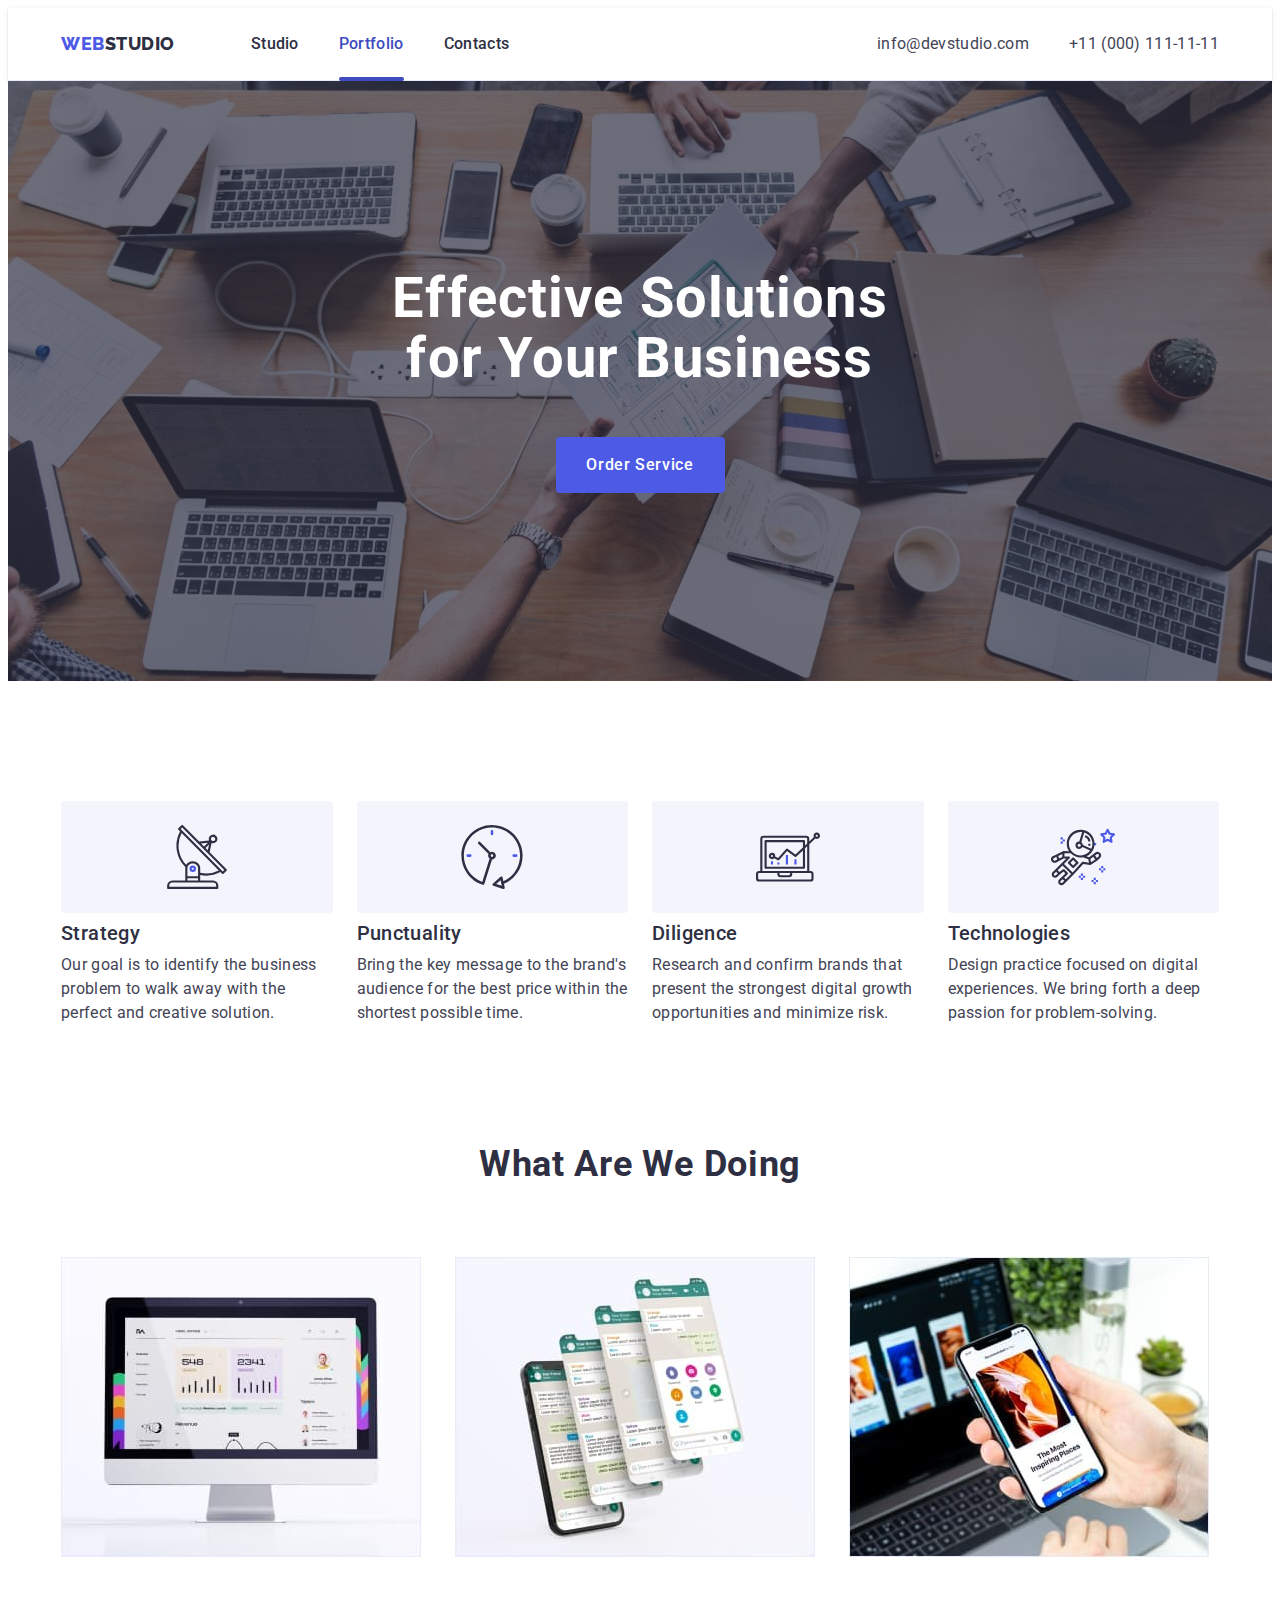
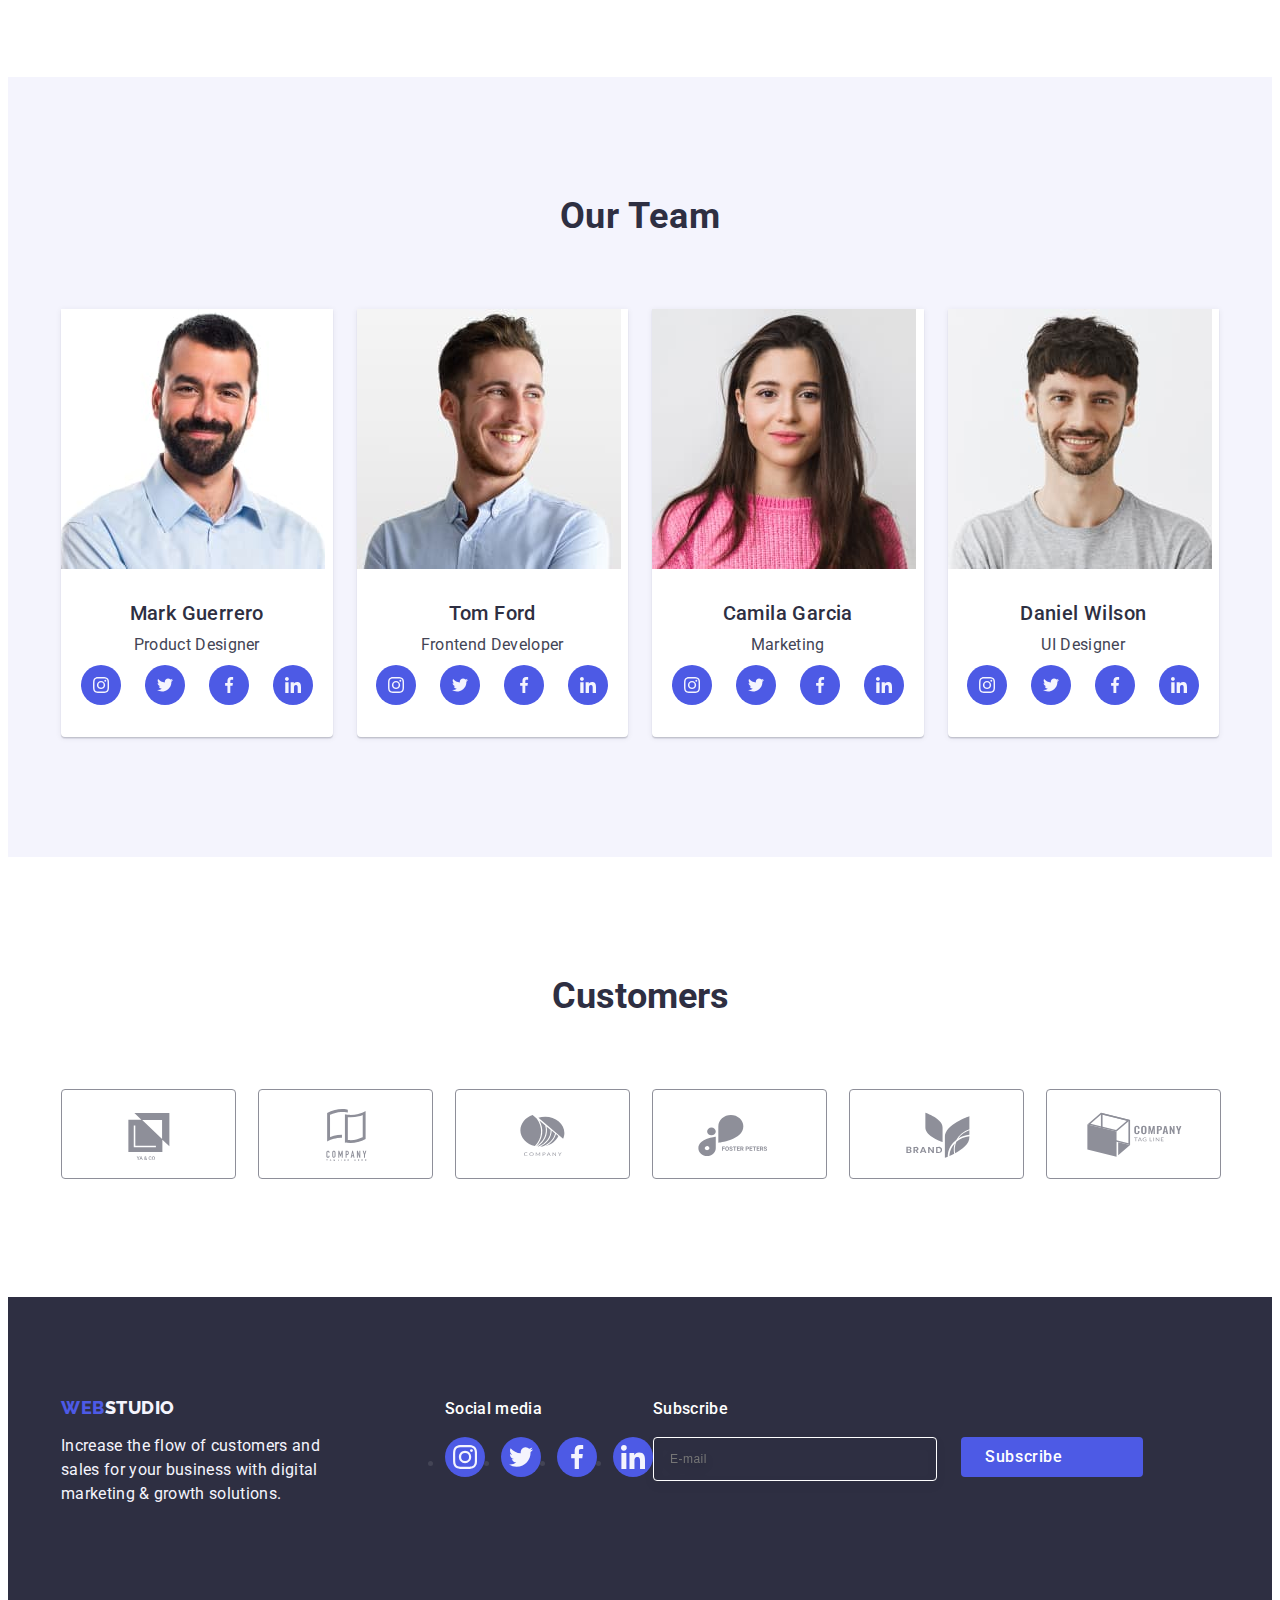
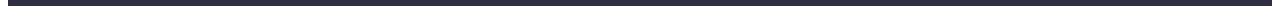
==== index.html @ 9bd01bd7 "add form" ====
<!DOCTYPE html>
<html lang="en">
  <head>
    <meta charset="UTF-8" />
    <meta name="viewport" content="width=device-width, initial-scale=1.0" /> 
    <link rel="stylesheet" href="https://cdnjs.cloudflare.com/ajax/libs/modern-normalize/2.0.0/modern-normalize.min.css" integrity="sha512-4xo8blKMVCiXpTaLzQSLSw3KFOVPWhm/TRtuPVc4WG6kUgjH6J03IBuG7JZPkcWMxJ5huwaBpOpnwYElP/m6wg==" crossorigin="anonymous" referrerpolicy="no-referrer" />
    <link rel="stylesheet" href="./css/styles.css">
    <link rel="preconnect" href="https://fonts.googleapis.com">
   <link rel="preconnect" href="https://fonts.gstatic.com" crossorigin>
   <link href="https://fonts.googleapis.com/css2?family=Raleway:wght@800&family=Roboto:wght@400;500;700;900&display=swap" rel="stylesheet">
   
    <title>Studio</title>
   

  </head>
  <body>
    <header class="header">
      <div class="header-html container">

 <nav class="header-navigation">
        <a href="./index.html" class="header-logo link">Web<span class="header-logo-studio">Studio</span></a>
        <ul class="header-menu-list list">
          <li class="header-menu-item"><a href="./index.html" class="header-menu-link link">Studio</a></li>
          <li class="header-menu-item"><a  href="./portfolio.html" class="header-menu-link current  link">Portfolio</a></li>
          <li class="header-menu-item"><a  href="" class="header-menu-link link">Contacts</a></li>
        </ul>
      </nav>       
      <address class="header-address">
        <ul class="header-address-list list">
          <li class="header-address-item">
            <a href="mailto:info@devstudio.com" class="header-address-link link">info@devstudio.com</a>
          </li >
          <li class="header-address-item">
            <a href="tel:+110001111111" class="header-address-link link"> +11 (000) 111-11-11</a></li>
        </ul>
      </address> 
      </div>   
    </header>
    <main class="main-one">
      <!-- Section 1 -->
      
      <section class="section-one">
        <div class="container">
        <h1 class="main-one-title">Effective Solutions for Your Business</h1>
        <button class="section-one-button" type="button" data-modal-open >Order Service</button>
        </div>
      </section>

      <!-- Section 2 -->
      <section class="advantages">
        <div class="container">
        <h2 class="visually-hidden">advantages</h2>
        <ul class="advantages-list list">
        
          <li class="advantages-item">
            <div class="advantages-icon">
              <svg class="icon-antenna" width="64" height="64">
                <use href="./images/icons.svg#icon-antenna-1">
                </use>
              </svg>
            </div>
            <h3 class="advantages-subtitle">Strategy</h3>
            <p class="advantages-text">
              Our goal is to identify the business problem to walk away with the
              perfect and creative solution.
            </p>
          </li>

          <li class="advantages-item"> 
            <div class="advantages-icon">
              <svg class="icon-clock" width="64" height="64">
                <use href="./images/icons.svg#icon-clock-1">

                </use>
              </svg>
            </div>
            <h3 class="advantages-subtitle">Punctuality</h3>
            <p class="advantages-text">
              Bring the key message to the brand's audience for the best price
              within the shortest possible time.
            </p>
          </li>

          <li class="advantages-item">
            <div class="advantages-icon">
              <svg class="icon-diagram" width="64" height="64">
                <use href="./images/icons.svg#icon-diagram-1">

                </use>
              </svg>
            </div>
            <h3 class="advantages-subtitle">Diligence</h3>
            <p class="advantages-text">
              Research and confirm brands that present the strongest digital
              growth opportunities and minimize risk.
            </p>
          </li>
          <li class="advantages-item">
            <div class="advantages-icon">
              <svg class="icon-astronaut" width="64" height="64">
                <use href="./images/icons.svg#icon-astronaut">

                </use>
              </svg>
            </div>
            <h3 class="advantages-subtitle">Technologies</h3>
            <p class="advantages-text">
              Design practice focused on digital experiences. We bring forth a
              deep passion for problem-solving.
            </p>
          </li>
         
        </ul>
        </div>
      </section>

      <!-- Section 3 -->
      <section class="doing">
        <div class="container">
        <h2 class="doing-title">What are we doing</h2>
        <ul class="doing-list list">
          <li class="doing-item">
            <img
              src="./images/monitor.jpg"
              alt="monitor"
              width="360"
              height="300"
            />
          </li>
          <li class="doing-item">
            <img
              src="./images/smartphons.jpg"
              alt="smartphons"
              width="360"
              height="300"
            />
          </li>
          <li class="doing-item">
            <img
              src="./images/smartphon.jpg"
              alt="smartphon"
              width="360"
              height="300"
            />
          </li>
        </ul>
        </div>
      </section>
      <!-- Section 4 -->
      <section class="team">
        <div class="container">
        <h2 class="team-title">Our Team</h2>
        <ul class="team-list list">
          <li class="team-item">
            <img src="./images/mark.jpg" alt="Mark" width="264" height="260" />
             <div class="name">
              <h3 class="team-subtitle">Mark Guerrero</h3>
                <p class="team-text">Product Designer</p>
                  <ul class="team-social list">
                    <li class="team-item-social">
                      <a href="" class="icon-social">
                        <svg class="team-soc" width="16" height="16">
                          <use href="./images/icons.svg#icon-instagram-team">
                          </use>
                        </svg>
                     </a>
                   </li>
                   <li class="team-item-social">
                     <a href="" class="icon-social">
                       <svg class="team-soc" width="16" height="16">
                        <use href="./images/icons.svg#icon-twitter-team">
                        </use>
                       </svg>
                    </a>
                  </li>
                  <li class="team-item-social">
                   <a href="" class="icon-social">
                    <svg class="team-soc" width="16" height="16">
                     <use href="./images/icons.svg#icon-facebook-team">
                     </use>
                   </svg>
                  </a>
                </li>
                <li class="team-item-social">
                <a class="icon-social">
                  <svg class="team-soc" width="16" height="16">
                    <use href="./images/icons.svg#icon-linkedin-team">
                    </use>
                  </svg>
                </a>
              </li>
                 </ul>
             </div>
          </li>
          <li class="team-item">
            <img src="./images/tom.jpg" alt="Tom" width="264" height="260" />
            <div class="name">
            <h3 class="team-subtitle">Tom Ford</h3>
            <p class="team-text">Frontend Developer</p>
             <ul class="team-social list">
              <li class="team-item-social">
                <a href="" class="icon-social">
                  <svg class="team-soc" width="16" height="16">
                    <use href="./images/icons.svg#icon-instagram-team">

                    </use>
                  </svg>
                </a>
              </li>
              <li class="team-item-social">
                <a href="" class="icon-social">
                  <svg class="team-soc" width="16" height="16">
                    <use href="./images/icons.svg#icon-twitter-team">

                    </use>
                  </svg>
                </a>
              </li>
              <li class="team-item-social">
                <a href="" class="icon-social">
                  <svg class="team-soc" width="16" height="16">
                    <use href="./images/icons.svg#icon-facebook-team">

                    </use>
                  </svg>

                </a>
              </li>
              <li class="team-item-social">
                <a class="icon-social">
                  <svg class="team-soc" width="16" height="16">
                    <use href="./images/icons.svg#icon-linkedin-team">

                    </use>

                  </svg>
                </a>
              </li>
            </ul>
            </div>
          </li>
          <li class="team-item">
            <img
              src="./images/camila.jpg"
              alt="Camila"
              width="264"
              height="260"
            />
            <div class="name">
            <h3 class="team-subtitle">Camila Garcia</h3>
            <p class="team-text">Marketing</p>
             <ul class="team-social list">
              <li class="team-item-social">
                <a href="" class="icon-social">
                  <svg class="team-soc" width="16" height="16">
                    <use href="./images/icons.svg#icon-instagram-team">

                    </use>
                  </svg>
                </a>
              </li>
              <li class="team-item-social">
                <a href="" class="icon-social">
                  <svg class="team-soc" width="16" height="16">
                    <use href="./images/icons.svg#icon-twitter-team">

                    </use>
                  </svg>
                </a>
              </li>
              <li class="team-item-social">
                <a href="" class="icon-social">
                  <svg class="team-soc" width="16" height="16">
                    <use href="./images/icons.svg#icon-facebook-team">

                    </use>
                  </svg>

                </a>
              </li>
              <li class="team-item-social">
                <a class="icon-social">
                  <svg class="team-soc" width="16" height="16">
                    <use href="./images/icons.svg#icon-linkedin-team">

                    </use>

                  </svg>
                </a>
              </li>
            </ul>
            </div>
          </li>
          <li class="team-item">
            <img
              src="./images/daniel.jpg"
              alt="Daniel"
              width="264"
              height="260"
            />
            <div class="name">
            <h3 class="team-subtitle">Daniel Wilson</h3>
            <p class="team-text">UI Designer</p>
             <ul class="team-social list">
              <li class="team-item-social">
                <a href="" class="icon-social">
                  <svg class="team-soc" width="16" height="16">
                    <use href="./images/icons.svg#icon-instagram-team">

                    </use>
                  </svg>
                </a>
              </li>
              <li class="team-item-social">
                <a href="" class="icon-social">
                  <svg class="team-soc" width="16" height="16">
                    <use href="./images/icons.svg#icon-twitter-team">

                    </use>
                  </svg>
                </a>
              </li>
              <li class="team-item-social">
                <a href="" class="icon-social">
                  <svg class="team-soc" width="16" height="16">
                    <use href="./images/icons.svg#icon-facebook-team">

                    </use>
                  </svg>

                </a>
              </li>
              <li class="team-item-social">
                <a href= "" class="icon-social">
                  <svg class="team-soc" width="16" height="16">
                    <use href="./images/icons.svg#icon-linkedin-team">

                    </use>

                  </svg>
                </a>
              </li>
            </ul>
            </div>
          </li>
        </ul>
        </div>
      </section>
      <section class="customers">
        <div class="container">
          <h2 class="customers-title">Customers</h2>
          <ul class="customers-list list">
            <li class="customers-item">
              <a href="" class="customers-icon">
                <svg class="icon-one" width="104" height="56">
                  <use href="./images/icons.svg#icon-Logo-1">

                  </use>
                </svg>

              </a>
            </li>
            <li class="customers-item">
               <a href="" class="customers-icon">
                <svg class="icon-one" width="104" height="56">
                  <use href="./images/icons.svg#icon-Logo-2-1">

                  </use>
                </svg>

              </a>
            </li>
           <li class="customers-item">
             <a href="" class="customers-icon">
                <svg class="icon-one" width="104" height="56">
                  <use href="./images/icons.svg#icon-Logo-3-1">

                  </use>
                </svg>

              </a>
           </li>
           <li class="customers-item">
             <a href="" class="customers-icon">
                <svg class="icon-one" width="104" height="56">
                  <use href="./images/icons.svg#icon-Logo-4-1">

                  </use>
                </svg>

              </a>
           </li>
           <li class="customers-item">
             <a href="" class="customers-icon">
                <svg class="icon-one" width="104" height="56">
                  <use href="./images/icons.svg#icon-Logo-5-1">

                  </use>
                </svg>

              </a>
           </li>
           <li class="customers-item">
             <a href="" class="customers-icon">
                <svg class="icon-one" width="104" height="56">
                  <use href="./images/icons.svg#icon-Logo-6-1">

                  </use>
                </svg>

              </a>
           </li>



          </ul>
        </div>
      </section>
    </main>

   <footer class="footer">
    <div class="container footer-container">
      <div class="footer-container-webstudio">
      <a class="footer-link link" href="./index.html">Web<span class="footer-link-studio">Studio</span></a>
      <p class="footer-text">
        Increase the flow of customers and sales for your business with digital
        marketing & growth solutions.
      </p>
      </div>
      <div class="footer-social">
        <p class="footer-social-text">Social media</p>
        <ul class="footer-social-list">
          <li class="footer-social-item">
            <a href="" class="footer-icons">
              <svg class="footer-social-icons" width="24" height="24">
                <use href="./images/icons.svg#icon-instagram-2">
                </use>
              </svg>
            </a>
          </li>
          <li class="footer-social-item">
            <a  href="" class="footer-icons">
              <svg class="footer-social-icons" width="24" height="24">
                <use href="./images/icons.svg#icon-twitter-1">
                </use>
              </svg>
            </a>
          </li>
          <li class="footer-social-item">
            <a href="" class="footer-icons">
              <svg class="footer-social-icons" width="24" height="24">
                <use href="./images/icons.svg#icon-facebook-1">
                </use>
              </svg>
            </a>
          </li>
          <li class="footer-social-item">
         <a href="" class="footer-icons">
              <svg class="footer-social-icons" width="24" height="24">
                <use href="./images/icons.svg#icon-linkedin-1">
                </use>
              </svg>
            </a>    
          </li>
        </ul>
      </div>
      <div class="subscribe">
        <p class="subscribe-text">Subscribe</p>
        <form class="subscribe-form">
          <label class="subscribe-label">
            <input  class="subscribe-input" name="emailaddress" type="email" placeholder="E-mail" /></label>
            <button class="subscribe-button" type="submit">Subscribe
<svg class="subscribe-svg" width="24" height="24">
  <use href="./images/icons.svg#icon-Frame">

  </use>

</svg>
            </button>
        </form>

      </div>
    
      </div>
    </footer>
    <div class="backdrop is-hidden" data-modal>
<div class="modal-window">
  <button class="modal-close-btn" type="button" data-modal-close>

  <svg class="modal-svg" width="8" height="8">
    <use href="./images/icons.svg#icon-modal">

    </use>

  </svg>

  </button>
  <p class="modal-text">

  </p>

  <form>
    <div class="modal-form">
<label class="form-label" for="user-name">Name</label>
<div>
  <input class="form-input" id="user-name" name="user-name" type="text">
  <svg class="form-svg" width="18" height="24">
    <use href="/images/icons.svg#icon-person-black">

    </use>
  </svg>
</div>
    </div>
    <div>
      <label class="form-label" for="user-phone">Phone</label>
      <input class="form-input" id="user-phone" type="text">
      <svg class="">

      </svg>
    </div>
  </form>

</div>
    </div>
    <script src="./js/modal.js"></script> 

      
  </body>
</html>
---- css/styles.css ----
:root{--primary-font: 'Roboto', sans-serif; --logo-font: 'Raleway', sans-serif;

    --color-slate: #434455;
    --color-navyblue:#2E2F42;
    --color-white: #FFFFFF;
    --color-iris: #4D5AE5;
    --color-cloud: #F4F4FD;
    --color-ocean: #404BBF;
    --color-green:#31d0aa;
    --color-ligth-slate:#8e8f99;
    --color-cornflower:#e7e9fc;
    --color-navy-blue-modal:#2e2f42;
    --color-grey:#2e2f42;
    --color-dairy:#fcfcfc;

}

.container { 
width: 1158px;
margin:0 auto;
padding-left:15px; 
padding-right:15px; 
  
}
 


.visually-hidden {
position: absolute;
width: 1px;
height: 1px;
margin: -1px;
border: 0;
padding: 0;
white-space: nowrap;
clip-path: inset(100%);
clip: rect(0 0 0 0);
overflow: hidden;
}



body {
    font-family:
        'Roboto', sans-serif;
    color:var(--color-slate);
    background-color: var(--color-white);
}

img {display:block;}

.list {
list-style: none;
}
.link {
 text-decoration: none;}
 p,
 h1,
 h2,
 h3,
 h4,
 h5,
 h6 {
    margin-top: 0;
    margin-bottom: 0;
 }

 ul, li {margin-top: 0;
    margin-bottom: 0;
    padding-left: 0;
}
/* ----------------HEADER-------------------------- */

.header{border-bottom: 1px solid var(--color-cornflower);
 box-shadow: 0px 2px 1px rgba(46, 47, 66, 0.08), 0px 1px 1px rgba(46, 47, 66, 0.16), 0px 1px 6px rgba(46, 47, 66, 0.08); }

.header-logo{color:var(--color-iris);
    font-family: "Raleway", sans-serif;
    font-size: 18px;
    font-weight: 800;
    line-height: 1.17;
    letter-spacing: 0.03em;
    text-transform: uppercase;
    margin-right:76px;
    }

.header-logo-studio{color:var(--color-grey);
}
.header-menu-link {color:var(--color-grey);
    font-size: 16px;
    font-weight: 500;
    line-height: 1.5;
    letter-spacing: 0.02em;
    padding: 24px 0;
    display:block;
     position: relative;
    color: var(--color-navyblue);
    transition: color 250ms cubic-bezier(0.4, 0, 0.2, 1);}
.current{
    color:#404BBF;
}

.current::after{
    content: "";
    position: absolute; 
    left: 0;
     bottom: -1px; 
      height: 4px; 
      background-color: var(--color-ocean); 
      border-radius: 2px; 
      width: 100%;
}

    address{
        margin-left: auto;
        font-style:normal;}

.header-menu-link:hover{color: var(--color-ocean);}
.header-menu-link:focus{color: var(--color-ocean);}


.header-address-link:hover{color: var(--color-ocean);}
.header-address-link:focus{color:var(--color-ocean);} 

.header-navigation
{display:flex;
align-items:center; 
}
.header-menu-list .list{

}

.header-menu-item
{
}

.header-address-list
{display:flex;
gap: 40px;}

.header-html {
display:flex;
align-items: center;
}
   
    
.header-menu-list{
    display:flex;
    gap: 40px;
}

.header-address-link{
    transition: color 250ms cubic-bezier(0.4, 0, 0.2, 1); }

    /* --------------hero-BUTTONS------------------------ */



.section-one {
    background-color:var(--color-navy-blue-modal);
    padding: 188px 0;
    background-image: linear-gradient(rgba(46, 47, 66, 0.7), 
rgba(46, 47, 66, 0.7)), url(../images/peopleoffice.jpg);
    max-width: 1440px;
    background-repeat: no-repeat;
    background-position: center;
    background-size: cover; 
    margin: 0 auto;

}




    .main-one-title{color:var(--color-white);
        text-align: center;
        font-size: 56px;
        line-height: 1.07;
        letter-spacing: 0.02em;
        max-width: 496px;
        margin-bottom: 48px;
        margin-left: auto;
        margin-right: auto;}





   
        .section-one-button{color:var(--color-white);
            font-size: 16px;
            font-family:inherit;
            font-weight: 500;
            line-height: 1.5;
            letter-spacing: 0.04em;
        background-color: var(--color-iris);
        cursor: pointer;
        min-width: 169px;
        height: 56px;
        border:none;
        border-radius: 4px;
        display: block;
        margin-left: auto;
        margin-right: auto;
         transition: background-color 250ms cubic-bezier(0.4, 0, 0.2, 1);
     }

        .section-one-button:hover{background-color: var(--color-ocean);}
        .section-one-button:focus{background-color: var(--color-ocean);}

                

        /*------------------ SECTION-TWO----------------- */

        .advantages{
            padding: 120px 0;
        }

.advantages-subtitle{color:var(--color-grey);
    font-size: 20px;
    font-weight: 500;
    line-height: 1.2;
    letter-spacing: 0.02em;
    margin-bottom:8px;}


.advantages-text{

    font-size: 16px;
    line-height: 1.5;
    letter-spacing: 0.02em;}

    .advantages-list{
        display:flex;
        gap: 24px;  
    }
    .advantages-item
    {width: calc((100% - 72px) / 4);
    }

    .advantages-icon{
       display: flex; 
       align-items: center;
         justify-content: center; 
          height: 112px;
         background-color: var(--color-cloud);
        border-radius: 4px;
          margin-bottom: 8px;  
    }

    /* SECTION------THREE----DOING----- */
    .doing{padding-bottom: 120px;}

    .doing-title{color:var(--color-navy-blue-modal);
        text-align: center;
    
        font-size: 36px;
        line-height: 1.11;
        letter-spacing: 0.02em;
        text-transform: capitalize;
        margin-bottom: 72px;}

    .doing-list {display: flex;
    gap: 24px;}

    .doing-item
    {width: calc((100% - 48px) / 3);
        
    }

        /* SECTION ----FOUR--- OUR--TEAM---- */

    .team{background-color:var(--color-cloud);
    padding:120px 0;}

 .team-title{color:var(--color-navy-blue-modal);
    text-align: center;
    font-size: 36px;
    line-height: 1.11;
    letter-spacing: 0.02em;
    text-transform: capitalize;
    margin-bottom: 72px;
}

    .team-item{background-color:var(--color-white);
    border-radius: 0px 0px 4px 4px;
    width: calc((100% - 72px) / 4);
    box-shadow: 0px 1px 6px rgba(46, 47, 66, 0.08), 0px 1px 1px rgba(46, 47, 66, 0.16), 0px 2px 1px rgba(46, 47, 66, 0.08);
}

    .team-subtitle{
        color: var(--color-grey);
        text-align: center;
        font-size: 20px;
        font-weight: 500;
        line-height: 1.2;
        letter-spacing: 0.02em;
        margin-bottom: 8px;}

      .team-text{line-height: 1.5;
        letter-spacing: 0.02em;
        text-align:center;
        margin-bottom: 8px;}

        .team-list {
            display:flex;
            gap:24px;
        }
        .name{
            padding: 32px 0;
        }
        .team-social{
           display: flex;
            justify-content: center; 
           gap: 24px; 

        }

        .team-item-social{
         width: 40px;
         height: 40px;
        }


    .icon-social{
        width: 100%;
        height: 100%;
        background-color: var(--color-iris);
        border-radius: 50%;
        display: flex; 
        align-items: center;
        justify-content: center; 
         transition: background-color 250ms cubic-bezier(0.4, 0, 0.2, 1); 
    }
    .icon-social:hover, .icon-social:focus {background-color: #404bbf;}
    


    .team-soc{
     fill: var(--color-cloud);
    }
     
    


        /* SECTION----CUSTOMERS------ */
        .customers{
        padding-top: 120px;
         padding-bottom: 120px; }

         .customers-title{
            font-size: 36px;
            line-height: 1.11;
            color: var(--color-grey);
            margin-bottom: 72px;
            text-align: center;
         }
         .customers-list{
            display: flex;
            gap: 24px;
         }

.customers-item{
width: calc((100% - 120px) / 6);
height: 88px;
}
.customers-icon{
   width: 100%;
   height: 100%;
   border: 1px solid  var(--color-ligth-slate);
   border-radius: 4px;
   display: flex;
   align-items: center; 
    justify-content: center; 
    color: var(--color-ligth-slate);
    transition: border-color 250ms cubic-bezier(0.4, 0, 0.2, 1), color 250ms cubic-bezier(0.4, 0, 0.2, 1); 
}

.customers-icon:hover{color: #404bbf;  border-color: #404bbf;}
.customers-icon:focus{color: #404bbf;  border-color: #404bbf;}

    


.icon-one{
    fill: currentColor;
}



/* ----------FOOTER--------------- */


.footer{
    background: var(--color-navy-blue-modal);
    padding: 100px 0;}

.footer-container{
    display: flex;
    align-items: baseline;

}
.footer-container-webstudio{
 margin-right: 120px;
}

.footer-social{



}

.footer-social-text{
    font-weight: 500;
    font-size: 16px;
    line-height: 1.5;
    letter-spacing: 0.02em;
    color:var(--color-white);
    margin-bottom: 16px; 
}
.footer-social-list{
    display: flex; 
     gap: 16px; 
}

.footer-social-item{
    width: 40px;
    height: 40px;
}

.footer-link {
    color:var(--color-iris);
    font-family: "Raleway", sans-serif;
    font-size: 18px;
    font-weight: 800;
    line-height: 1.17;
    letter-spacing: 0.03em;
    text-transform: uppercase;
    display: inline-block;
    margin-bottom: 16px;

}

.footer-link-studio{
    color: var(--color-cloud);
}
.footer-text{color:var(--color-cloud);
    font-size: 16px;
    line-height: 1.5;
    letter-spacing: 0.02em;
    max-width: 264px;}


.footer-icons{
   width: 100%;
   height: 100%;
   background-color: var(--color-iris);
   border-radius: 50%;
   display: flex;
   align-items: center; 
   justify-content: center;
   transition: background-color 250ms cubic-bezier(0.4, 0, 0.2, 1); 
}

.footer-icons:hover{background-color: #31d0aa;}
.footer-icons:focus{background-color: #31d0aa;}

.footer-social-icons{
    fill: var(--color-cloud);
}

.subscribe-text {
    margin-bottom: 16px;
    font-weight: 500; 
    font-size: 16px;
    line-height: 1.5;
    letter-spacing: 0.02em;
    color: var(--color-white)
}

.subscribe-form{
    display: flex;
    gap: 24px;

}

.subscribe-input 
{
    width: 264px;
    height: 40px;
    border: 1px solid #ffffff;
    background-color: transparent;
    font-size: 12px;
    line-height: 1.5;
    letter-spacing: 0.04em;
    padding-left: 16px;
    filter: drop-shadow(0px 4px 4px rgba(0, 0, 0, 0.15));
    border-radius: 4px;
    color: #ffffff;

}

input::placeholder
{
    color #ffffff;
}
.subscribe-button{
    color: var(--white, #FFF);
        text-align: center;
        font-size: 16px;
        font-weight: 500;
        line-height: 1.5;
        letter-spacing: 0.04em;
        font-family: "Roboto", sans-serif;
        display: inline-flex;
            padding: 8px 24px;
            justify-content: center;
            align-items: center;
            gap: 16px;
            border-radius: 4px;
            background: var(--color-iris);
            cursor: pointer;
            border: none;
            min-width: 165px;
            height: 40px;
            display: flex;
    
}

.subscribe-svg{
    margin-left: 16px;
}


/*-----------------PORTFOLIO---------------------------- */

/* ----------------HEADER------------------------------- */

.header-address-link {color:var(--color-slate);

    font-size: 16px;
    font-weight: 400;
    line-height: 1.5;
    letter-spacing: 0.02em;}


 .container-nav-portfolio{
    display:flex;
   align-items: center; 
 }

/* MAIN SECTION-----BUTTONS---------------------- */
.button-all {
    color: var(--color-iris);
    font-family:inherit;
    font-size: 16px;
    font-weight: 500;
    line-height: 1.5;
    letter-spacing: 0.04em;
    background-color: var(--color-cloud);
    cursor: pointer;
    padding: 12px 24px;
    border: 1px solid var(--color-cornflower);
    border-radius: 4px;
    text-align: center;
    transition: color 250ms cubic-bezier(0.4, 0, 0.2, 1), background-color 250ms cubic-bezier(0.4, 0, 0.2, 1), border-color 250ms cubic-bezier(0.4, 0, 0.2, 1), box-shadow 250ms cubic-bezier(0.4, 0, 0.2, 1);}



.button-all:hover {color: var(--color-white); background-color:var(--color-ocean); border: 1px solid transparent;  box-shadow: 0px 3px 1px rgba(0, 0, 0, 0.1), 0px 2px 1px rgba(0, 0, 0, 0.08), 0px 2px 2px rgba(0, 0, 0, 0.12);}
.button-all:focus {color: var(--color-white); background-color:var(--color-ocean); border: 1px solid transparent; box-shadow: 0px 3px 1px rgba(0, 0, 0, 0.1), 0px 2px 1px rgba(0, 0, 0, 0.08), 0px 2px 2px rgba(0, 0, 0, 0.12);}

 





/* ------------MAIN SECTION---------NINE----PICTURES---------- */

 .section-picture-title {
     color:var(--color-grey);
     font-size: 20px;
     font-weight: 500;
     line-height: 1.2;
     letter-spacing: 0.02em;
     margin-bottom: 8px;
 }

 .section-picture-text{color:var(--color-slate);

    font-size: 16px;
    line-height: 1.5;
    letter-spacing: 0.02em;}

    .hero{padding-top: 96px;
        padding-bottom: 120px;
    }

    .section-button-list{
        display: flex;
        justify-content: center;
        gap: 24px;
        margin-bottom: 72px;
    }
   
    
    .button-item-all:hover {border: 1px solid transparent;}
     
    .button-item-all:focus {border: 1px solid transparent;}

    .main-section-list {
        display: flex;
        flex-wrap: wrap;
        column-gap: 24px;
        row-gap: 48px;
    } 

    .main-section-item {width: calc ((100% - 48px) / 3);}


   .main-section-image{
    position: relative;
    overflow: hidden;

   }
.main-section-paragraf
{
    position: absolute; 
     top: 0; 
     font-size: 16px;
     line-height: 1.5; 
      letter-spacing: 0.02em; 
      color: var(--color-cloud);
      padding: 40px 32px;
      background-color: var(--color-iris);
       height: 100%; 
      width: 100%; 
        transform: translateY(100%);
         transition: transform 250ms cubic-bezier(0.4, 0, 0.2, 1);
}

    .container-hp{
        padding: 32px 16px;
        border: 1px solid var(--color-cornflower);
        border-top: none;

    }
    .section-picture-title{
        margin-bottom: 8px;
    }

.main-section-link{
    display: block;
     transition: box-shadow 250ms cubic-bezier(0.4, 0, 0.2, 1);
}

.main-section-link:hover{
     box-shadow: 0px 1px 6px rgba(46, 47, 66, 0.08), 0px 1px 1px rgba(46, 47, 66, 0.16), 0px 2px 1px rgba(46, 47, 66, 0.08);
}
.main-section-link:focus{
     box-shadow: 0px 1px 6px rgba(46, 47, 66, 0.08), 0px 1px 1px rgba(46, 47, 66, 0.16), 0px 2px 1px rgba(46, 47, 66, 0.08);
}
.main-section-link:hover .main-section-paragraf{
    transform: translateY(0%);
}

.main-section-link:focus .main-section-paragraf{
    transform: translateY(0%);
}

/* ----------------MODAL-----WINDOW-------------- */


.backdrop 
{position: fixed;
 top: 0; 
 left: 0; 
 width: 100%;
 height: 100%;
 background-color: rgba(46, 47, 66, 0.4);
  transition: opacity 250ms cubic-bezier(0.4, 0, 0.2, 1), visibility 250ms cubic-bezier(0.4, 0, 0.2, 1);

}
.is-hidden{
    opacity: 0;
    pointer-events: none;
    visibility: hidden;


}


.modal-window{
   position: absolute;
   top: 50%;
   left: 50%;
    transform: translate(-50%, -50%) scale(1);
   width: 408px; 
    min-height: 584px; 
    background: #fcfcfc;
     box-shadow: 0px 1px 1px rgba(0, 0, 0, 0.14), 0px 1px 3px rgba(0, 0, 0, 0.12), 0px 2px 1px rgba(0, 0, 0, 0.2);
     border-radius: 4px; 
    transition: transform 250ms cubic-bezier(0.4, 0, 0.2, 1); 
    padding: 72px 24px 24px 24px;

}

.modal-close-btn{
    position: absolute;
    top: 24px;
    right: 24px;
    width: 24px;
    height: 24px;
    border-radius: 50%;
    display: flex;
    align-items: center; 
     justify-content: center;
     background-color: #e7e9fc;
      border: 1px solid rgba(0, 0, 0, 0.1); 
    padding: 0; 
    cursor: pointer; 
    transition: background-color 250ms cubic-bezier(0.4, 0, 0.2, 1), border 250ms cubic-bezier(0.4, 0, 0.2, 1);   
}
.modal-close-btn:hover{
    background-color: #404bbf;  border: none; fill: #ffffff;
}
.modal-close-btn:focus{
    background-color: #404bbf;  border: none; fill: #ffffff;

}

.modal-text{
    font-weight: 500;
    font-size: 16px;
    line-height: 1.5;
    text-align: center;
    letter-spacing: 0.02em;
    color: var(--color-grey);
    margin-bottom: 16px;

}

.modal-svg{
    transition: fill 250ms cubic-bezier(0.4, 0, 0.2, 1); 

}

.modal-form{
    margin-bottom: 8px;
}
.form-label{
color: var(--color-ligth-slate);
font-family: Roboto;
font-size: 12px;
line-height: 1.17;
letter-spacing: 0.04em;
display: block;
margin-bottom: 4px;

}

.form-input{
    width: 100%;
    height: 40px;
   border: 1px solid rgba(46, 47, 66, 0.4); 
   border-radius: 4px;
    background-color: transparent; 
    padding-left: 38px; 
    outline: transparent;
    transition: border-color 250ms cubic-bezier(0.4, 0, 0.2, 1); 

}

.form-input:focus{
     border-color: #4D5AE5; 
}
.form-svg{
    position:absolute;
    left: 16px;
    top: 50%;
    transform: translateY(-50%);
    transition: fill 250ms cubic-bezier(0.4, 0, 0.2, 1); 
}
.form-input:focus+ .form-svg{
    fill: #4D5AE5; 
}
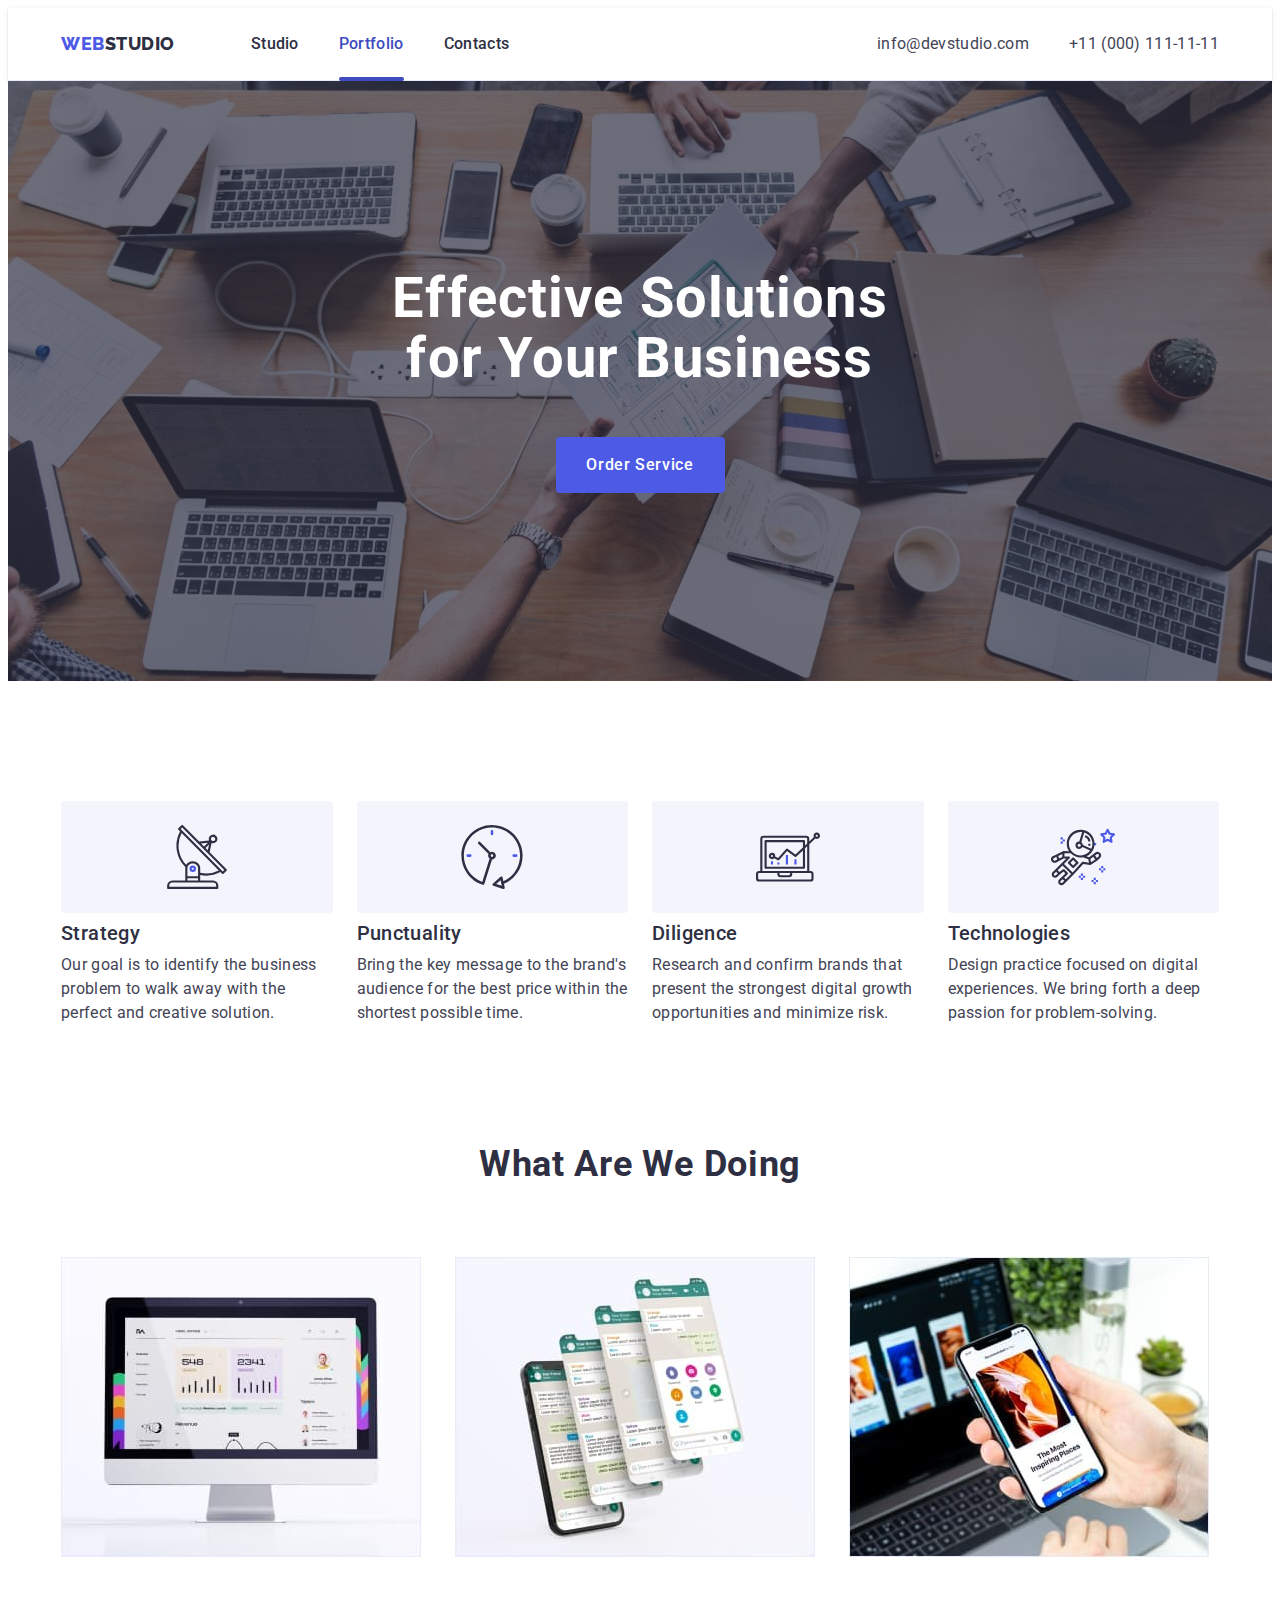
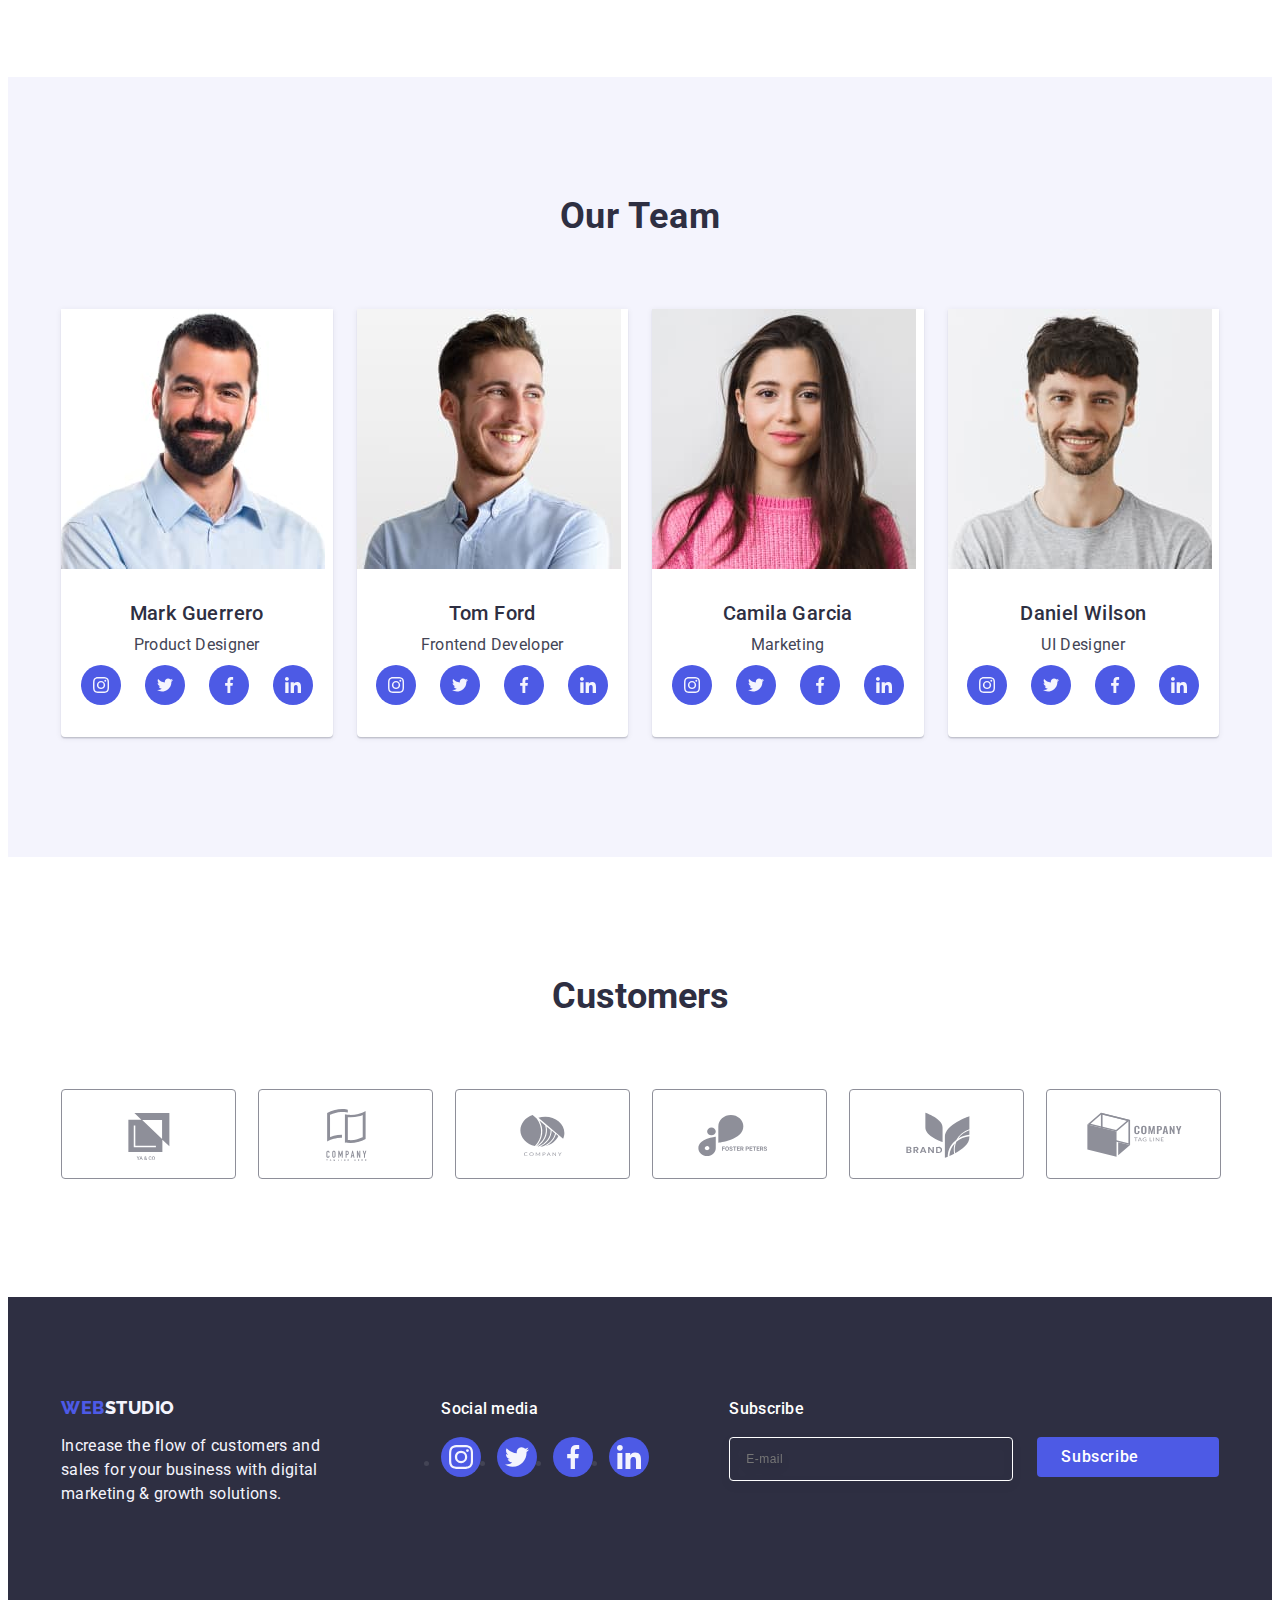
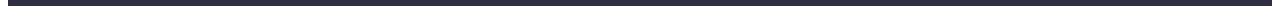
==== commit 8a6a2dd9: "add checkbox" ====
--- a/index.html
+++ b/index.html
@@ -495,29 +495,69 @@
   </svg>
 
   </button>
-  <p class="modal-text">
+  <p class="modal-text">Leave your contacts and we will call you back
+
 
   </p>
 
   <form>
-    <div class="modal-form">
-<label class="form-label" for="user-name">Name</label>
-<div>
-  <input class="form-input" id="user-name" name="user-name" type="text">
-  <svg class="form-svg" width="18" height="24">
-    <use href="/images/icons.svg#icon-person-black">
-
-    </use>
-  </svg>
-</div>
+    <div class="modal-input">
+     <label class="form-label" for="user-name">Name</label>
+      <div class="form-input-svg">
+      <input class="form-input" id="user-name" name="user-name" type="text" />
+       <svg class="form-svg" width="18" height="24">
+        <use href="./images/icons.svg#icon-person-black">
+        </use>
+       </svg>
+     </div>
     </div>
-    <div>
-      <label class="form-label" for="user-phone">Phone</label>
-      <input class="form-input" id="user-phone" type="text">
-      <svg class="">
-
-      </svg>
+
+
+ <div class="modal-input">
+     <label class="form-label" for="user-phone">Phone
+     </label>
+      <div class="form-input-svg">
+      <input class="form-input" id="user-phone" name="user-phone" type="text" />
+       <svg class="form-svg" width="18" height="24">
+        <use href="./images/icons.svg#icon-phone-black">
+        </use>
+       </svg>
+     </div>
     </div>
+
+    <div class="modal-input">
+     <label class="form-label" for="user-email">Email</label>
+      <div class="form-input-svg">
+      <input class="form-input" id="user-email" name="user-email" type="text" />
+       <svg class="form-svg" width="18" height="24">
+        <use href="./images/icons.svg#icon-email-black">
+        </use>
+       </svg>
+     </div>
+    </div>
+
+    <div class="modal-comments">
+      <label class="form-label" for="user-comment">Comment</label>
+<textarea  class="textarea" name="user-comment" id="user-comment" cols="30" rows="10" placeholder="Text input" ></textarea>
+
+    </div>
+
+    <div class="div-checkbox">
+      <input class="input-checkbox visually-hidden" name="user-privacy" id="user-privacy"  type="checkbox" value="true">
+      <label  class="label-checkbox" for="user-privacy">I accept the terms and conditions of the <span class="span-checkbox">
+        <svg width="10" height="8">
+          <use href="./images/icons.svg#icon-Property">
+
+          </use>
+        </svg>
+      </span>
+      <a  class="checkbox-link" href="">Privacy Policy</a>
+     </label>
+
+    </div>
+    <button class="form-btn">Send
+
+    </button>
   </form>
 
 </div>
--- a/css/styles.css
+++ b/css/styles.css
@@ -251,6 +251,7 @@
     }
 
     /* SECTION------THREE----DOING----- */
+
     .doing{padding-bottom: 120px;}
 
     .doing-title{color:var(--color-navy-blue-modal);
@@ -346,6 +347,7 @@
 
 
         /* SECTION----CUSTOMERS------ */
+
         .customers{
         padding-top: 120px;
          padding-bottom: 120px; }
@@ -483,6 +485,7 @@
 .subscribe-form{
     display: flex;
     gap: 24px;
+   
 
 }
 
@@ -532,6 +535,9 @@
 .subscribe-svg{
     margin-left: 16px;
 }
+.subscribe{
+     margin-left: 80px;
+}
 
 
 /*-----------------PORTFOLIO---------------------------- */
@@ -748,9 +754,6 @@
 
 }
 
-.modal-form{
-    margin-bottom: 8px;
-}
 .form-label{
 color: var(--color-ligth-slate);
 font-family: Roboto;
@@ -770,7 +773,10 @@
     background-color: transparent; 
     padding-left: 38px; 
     outline: transparent;
-    transition: border-color 250ms cubic-bezier(0.4, 0, 0.2, 1); 
+    transition: border-color 250ms cubic-bezier(0.4, 0, 0.2, 1);  
+}
+
+.modal-input{margin-bottom: 8px;
 
 }
 
@@ -784,6 +790,93 @@
     transform: translateY(-50%);
     transition: fill 250ms cubic-bezier(0.4, 0, 0.2, 1); 
 }
-.form-input:focus+ .form-svg{
+.form-input:focus + .form-svg{
     fill: #4D5AE5; 
+}
+.form-input-svg{
+    position: relative;
+}
+
+.modal-comments {
+    margin-bottom: 16px;
+}
+
+.textarea{
+    width: 100%;
+     height: 120px;
+     font-size: 12px; 
+      line-height: 1.17;
+      letter-spacing: 0.04em;
+      color: rgba(46, 47, 66, 0.4); 
+      border: 1px solid rgba(46, 47, 66, 0.4);
+      border-radius: 4px;
+      background-color: transparent;
+      padding: 8px 16px; 
+      outline: transparent;
+      resize: none; 
+       transition: border-color 250ms cubic-bezier(0.4, 0, 0.2, 1);   
+}
+
+.textarea:focus{
+    border-color: #4D5AE5; 
+}
+.div-checkbox{
+   margin-bottom: 24px;  
+}
+
+.label-checkbox{
+     font-size: 12px;
+     line-height: 1.17; 
+     letter-spacing: 0.04em;
+     color: var(--color-ligth-slate);
+}
+.span-checkbox{
+    width: 16px;
+    height: 16px;
+    border: 1px solid rgba(46, 47, 66, 0.4); 
+    border-radius: 2px;
+    transition: background-color 250ms cubic-bezier(0.4, 0, 0.2, 1), border 250ms cubic-bezier(0.4, 0, 0.2, 1), fill 250ms cubic-bezier(0.4, 0, 0.2, 1);
+    display: inline-flex;
+    align-items: center;
+     justify-content: center;
+      fill: transparent;
+}
+
+
+.input-checkbox:checked + .label-checkbox span{
+ background-color:  var(--color-ocean);
+border: none; 
+ fill: var(--color-cloud);}
+
+
+
+
+
+.checkbox-link{
+    color: var(--color-iris); 
+}
+
+.form-btn{
+    display: block;
+     min-width: 169px;
+    height: 56px;
+    font-family: "Roboto", sans-serif;
+     font-size: 16px;
+     font-weight: 500;
+      line-height: 1.5;
+       letter-spacing: 0.04em;
+      color: #ffffff;
+      cursor: pointer;
+     background-color: #4D5AE5;
+     border: none;
+     border-radius: 4px;
+      font-size: 16px;
+      font-weight: 500;
+      line-height: 1.5;
+      letter-spacing: 0.04em;
+     color: #ffffff;
+     cursor: pointer;
+      border-radius: 4px; 
+      transition: background-color 250ms cubic-bezier(0.4, 0, 0.2, 1); 
+
 }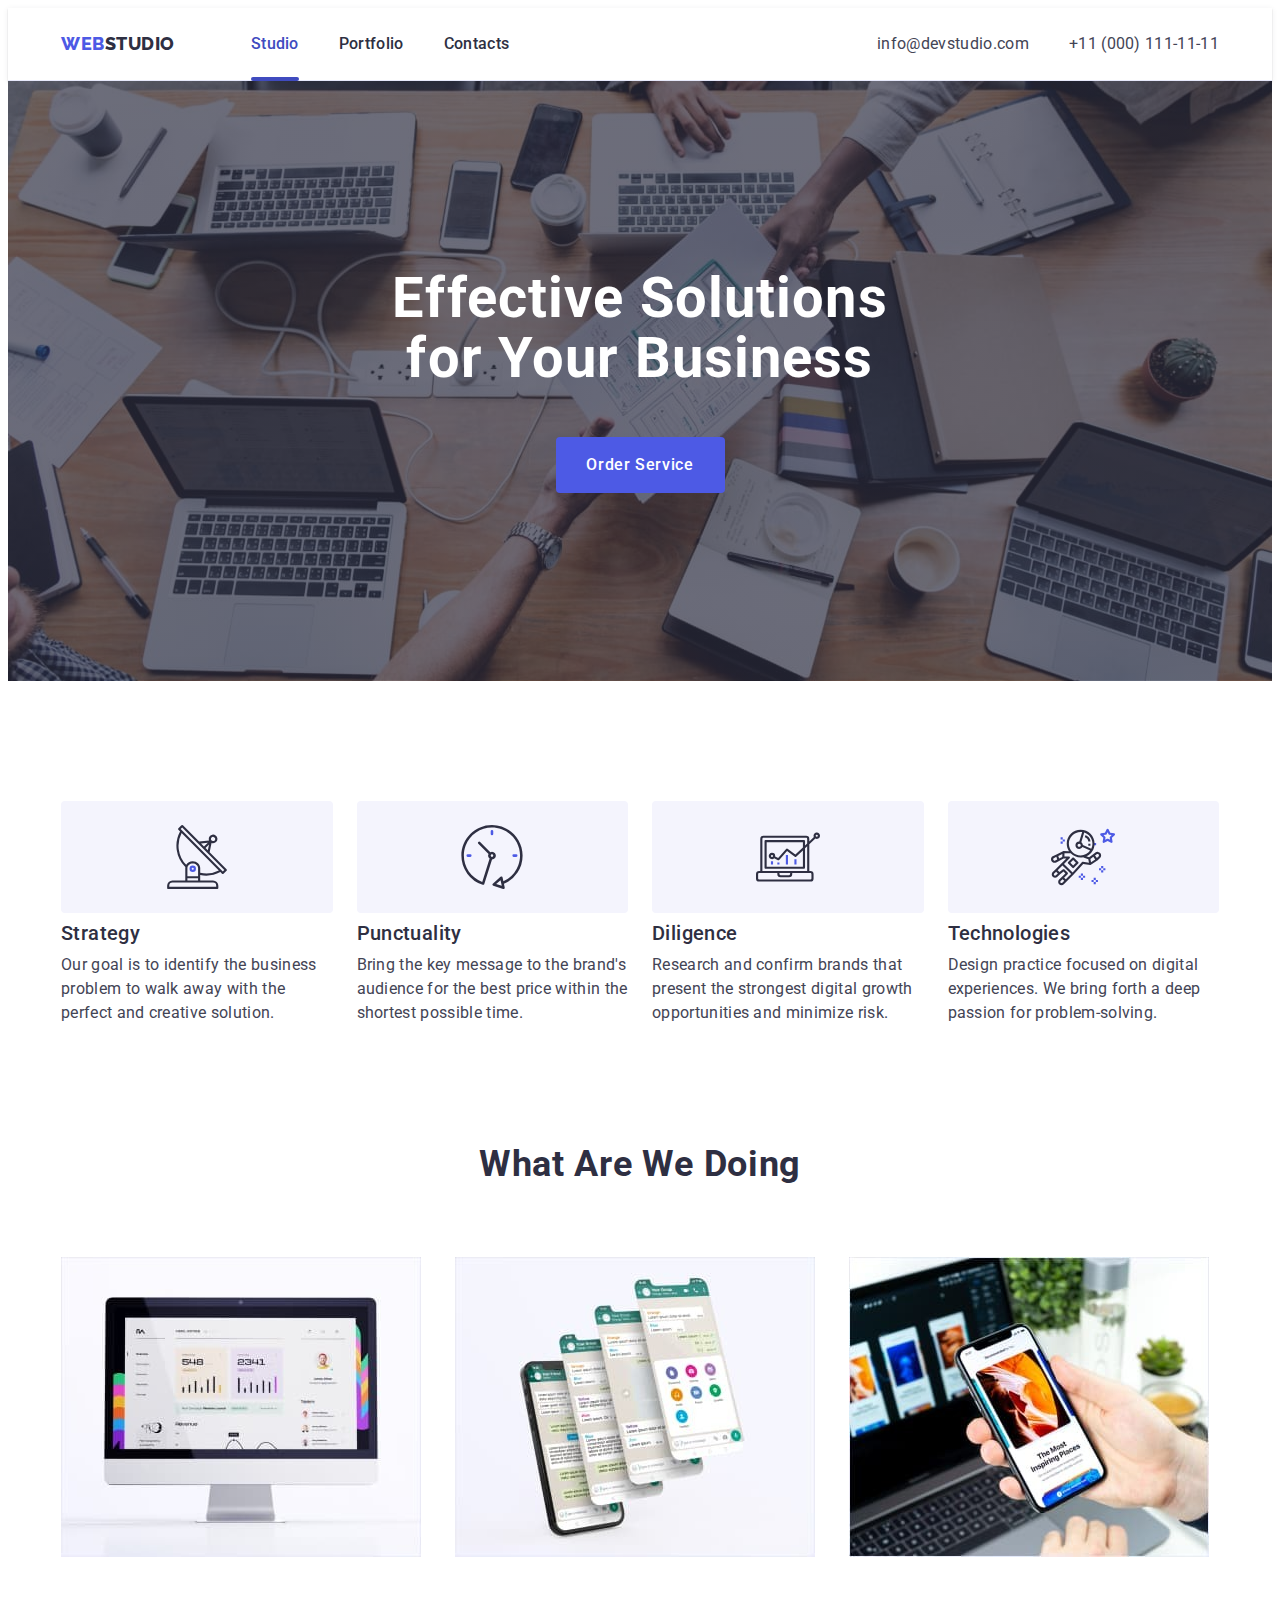
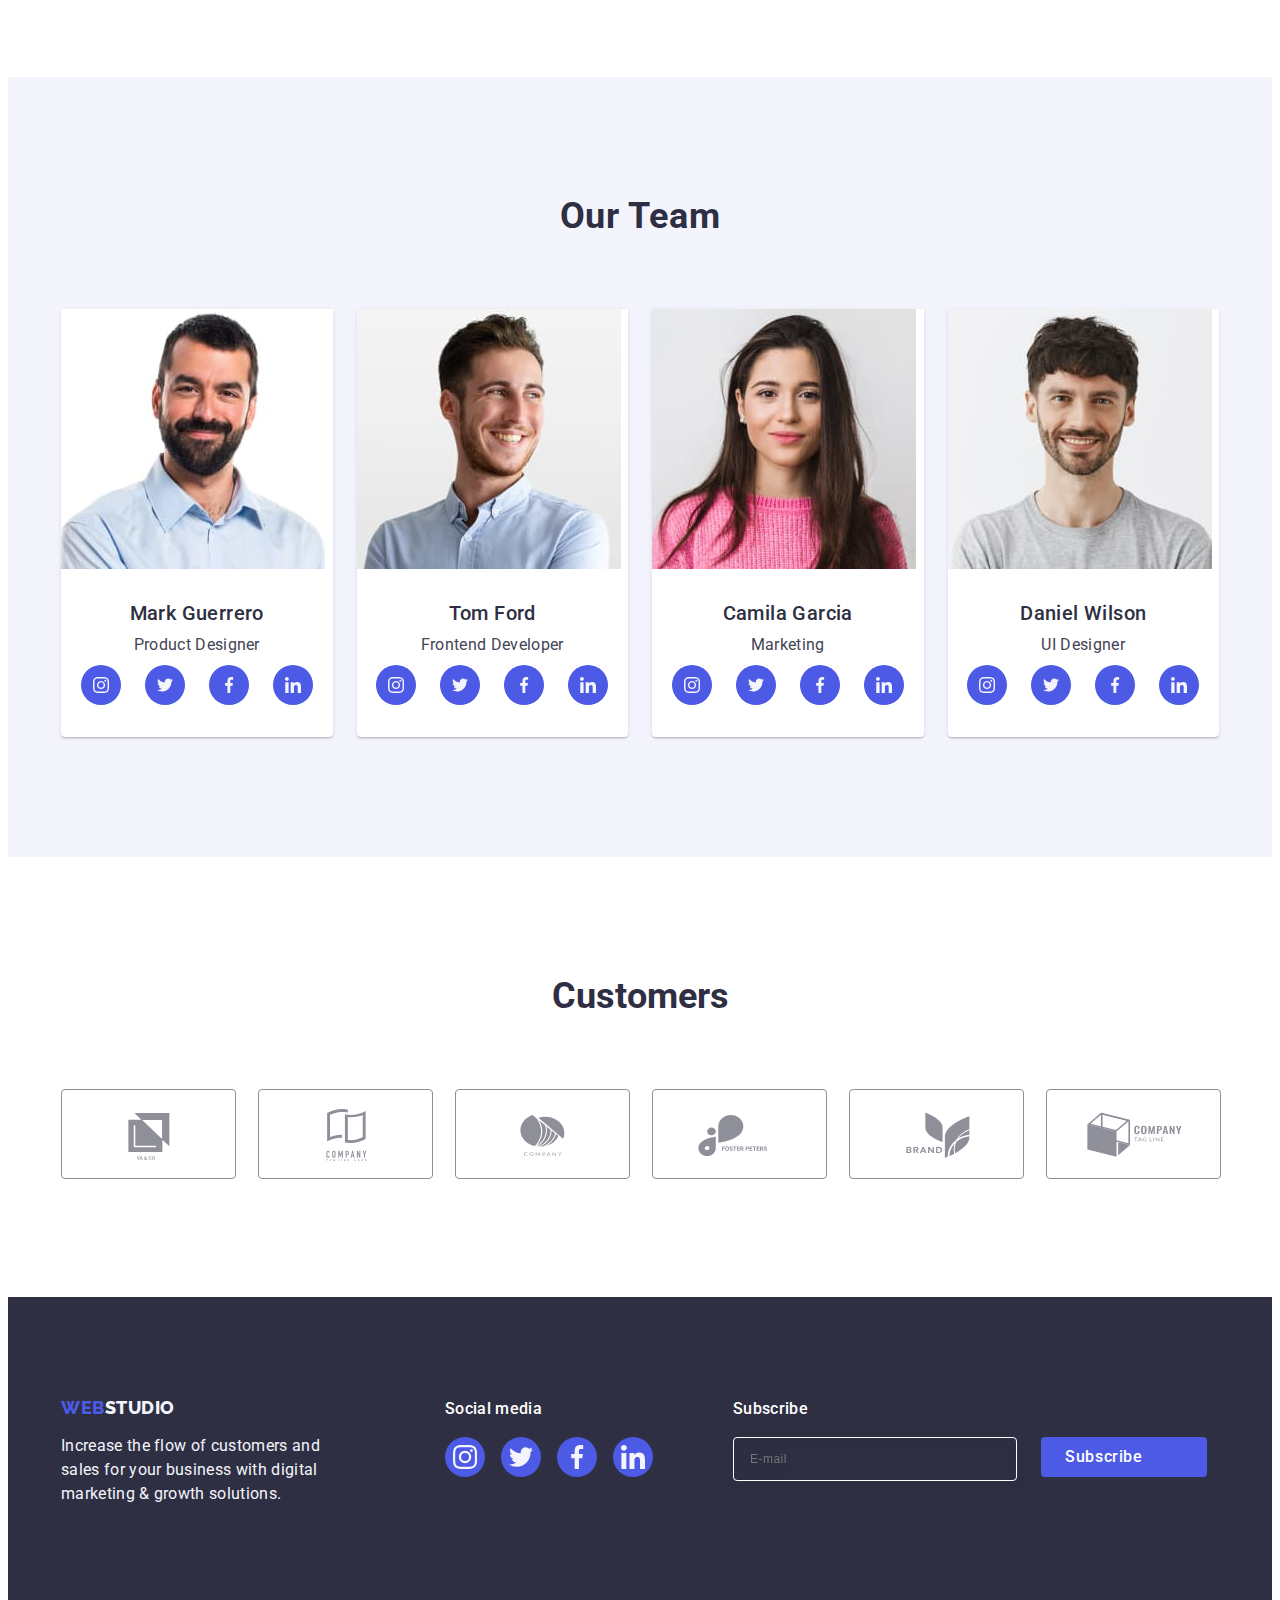
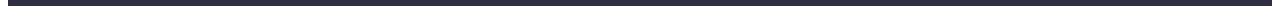
==== commit a27ab6ee: "add mode" ====
--- a/index.html
+++ b/index.html
@@ -20,8 +20,8 @@
  <nav class="header-navigation">
         <a href="./index.html" class="header-logo link">Web<span class="header-logo-studio">Studio</span></a>
         <ul class="header-menu-list list">
-          <li class="header-menu-item"><a href="./index.html" class="header-menu-link link">Studio</a></li>
-          <li class="header-menu-item"><a  href="./portfolio.html" class="header-menu-link current  link">Portfolio</a></li>
+          <li class="header-menu-item"><a href="./index.html" class="header-menu-link current link">Studio</a></li>
+          <li class="header-menu-item"><a  href="./portfolio.html" class="header-menu-link link">Portfolio</a></li>
           <li class="header-menu-item"><a  href="" class="header-menu-link link">Contacts</a></li>
         </ul>
       </nav>       
@@ -429,7 +429,7 @@
       </div>
       <div class="footer-social">
         <p class="footer-social-text">Social media</p>
-        <ul class="footer-social-list">
+        <ul class="footer-social-list list">
           <li class="footer-social-item">
             <a href="" class="footer-icons">
               <svg class="footer-social-icons" width="24" height="24">
@@ -471,7 +471,7 @@
             <input  class="subscribe-input" name="emailaddress" type="email" placeholder="E-mail" /></label>
             <button class="subscribe-button" type="submit">Subscribe
 <svg class="subscribe-svg" width="24" height="24">
-  <use href="./images/icons.svg#icon-Frame">
+  <use href="./images/icons.svg#icon-Frame-3-1">
 
   </use>
 
@@ -506,11 +506,11 @@
       <div class="form-input-svg">
       <input class="form-input" id="user-name" name="user-name" type="text" />
        <svg class="form-svg" width="18" height="24">
-        <use href="./images/icons.svg#icon-person-black">
+        <use class="use-person" href="./images/icons.svg#icon-person-black-18dp-1-1">
         </use>
        </svg>
      </div>
-    </div>
+    </div> 
 
 
  <div class="modal-input">
@@ -519,7 +519,7 @@
       <div class="form-input-svg">
       <input class="form-input" id="user-phone" name="user-phone" type="text" />
        <svg class="form-svg" width="18" height="24">
-        <use href="./images/icons.svg#icon-phone-black">
+        <use href="./images/icons.svg#icon-phone-black-18dp-1-1">
         </use>
        </svg>
      </div>
@@ -530,7 +530,7 @@
       <div class="form-input-svg">
       <input class="form-input" id="user-email" name="user-email" type="text" />
        <svg class="form-svg" width="18" height="24">
-        <use href="./images/icons.svg#icon-email-black">
+        <use href="./images/icons.svg#icon-email-black-18dp-1-1">
         </use>
        </svg>
      </div>
@@ -543,10 +543,10 @@
     </div>
 
     <div class="div-checkbox">
-      <input class="input-checkbox visually-hidden" name="user-privacy" id="user-privacy"  type="checkbox" value="true">
+      <input  type="checkbox" class="input-checkbox visually-hidden" name="user-privacy" id="user-privacy" value="true">
       <label  class="label-checkbox" for="user-privacy">I accept the terms and conditions of the <span class="span-checkbox">
         <svg width="10" height="8">
-          <use href="./images/icons.svg#icon-Property">
+          <use href="./images/icons.svg#icon-Property-1click-1">
 
           </use>
         </svg>
--- a/css/styles.css
+++ b/css/styles.css
@@ -521,7 +521,7 @@
             padding: 8px 24px;
             justify-content: center;
             align-items: center;
-            gap: 16px;
+           
             border-radius: 4px;
             background: var(--color-iris);
             cursor: pointer;
@@ -789,6 +789,7 @@
     top: 50%;
     transform: translateY(-50%);
     transition: fill 250ms cubic-bezier(0.4, 0, 0.2, 1); 
+    fill:#2E2F42;
 }
 .form-input:focus + .form-svg{
     fill: #4D5AE5; 
@@ -878,5 +879,6 @@
      cursor: pointer;
       border-radius: 4px; 
       transition: background-color 250ms cubic-bezier(0.4, 0, 0.2, 1); 
-
-}+      margin: 0 auto;
+
+}
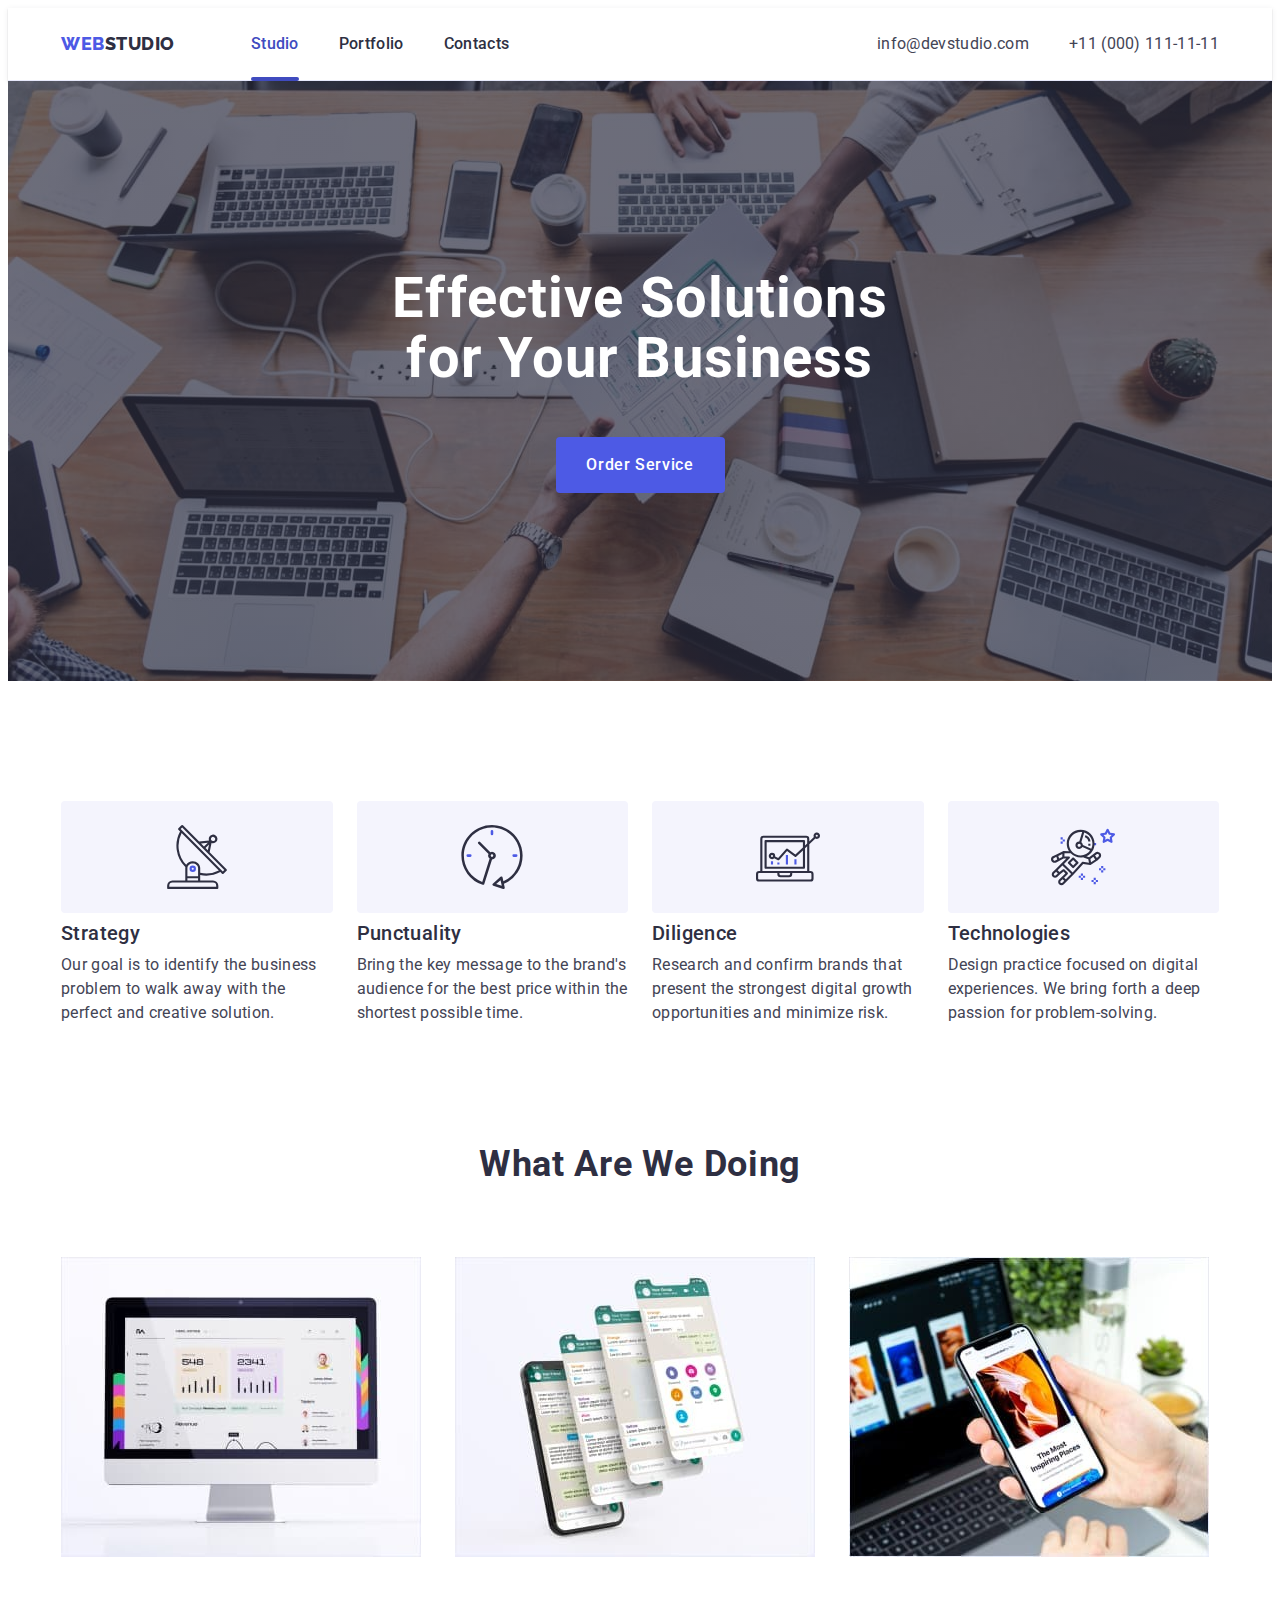
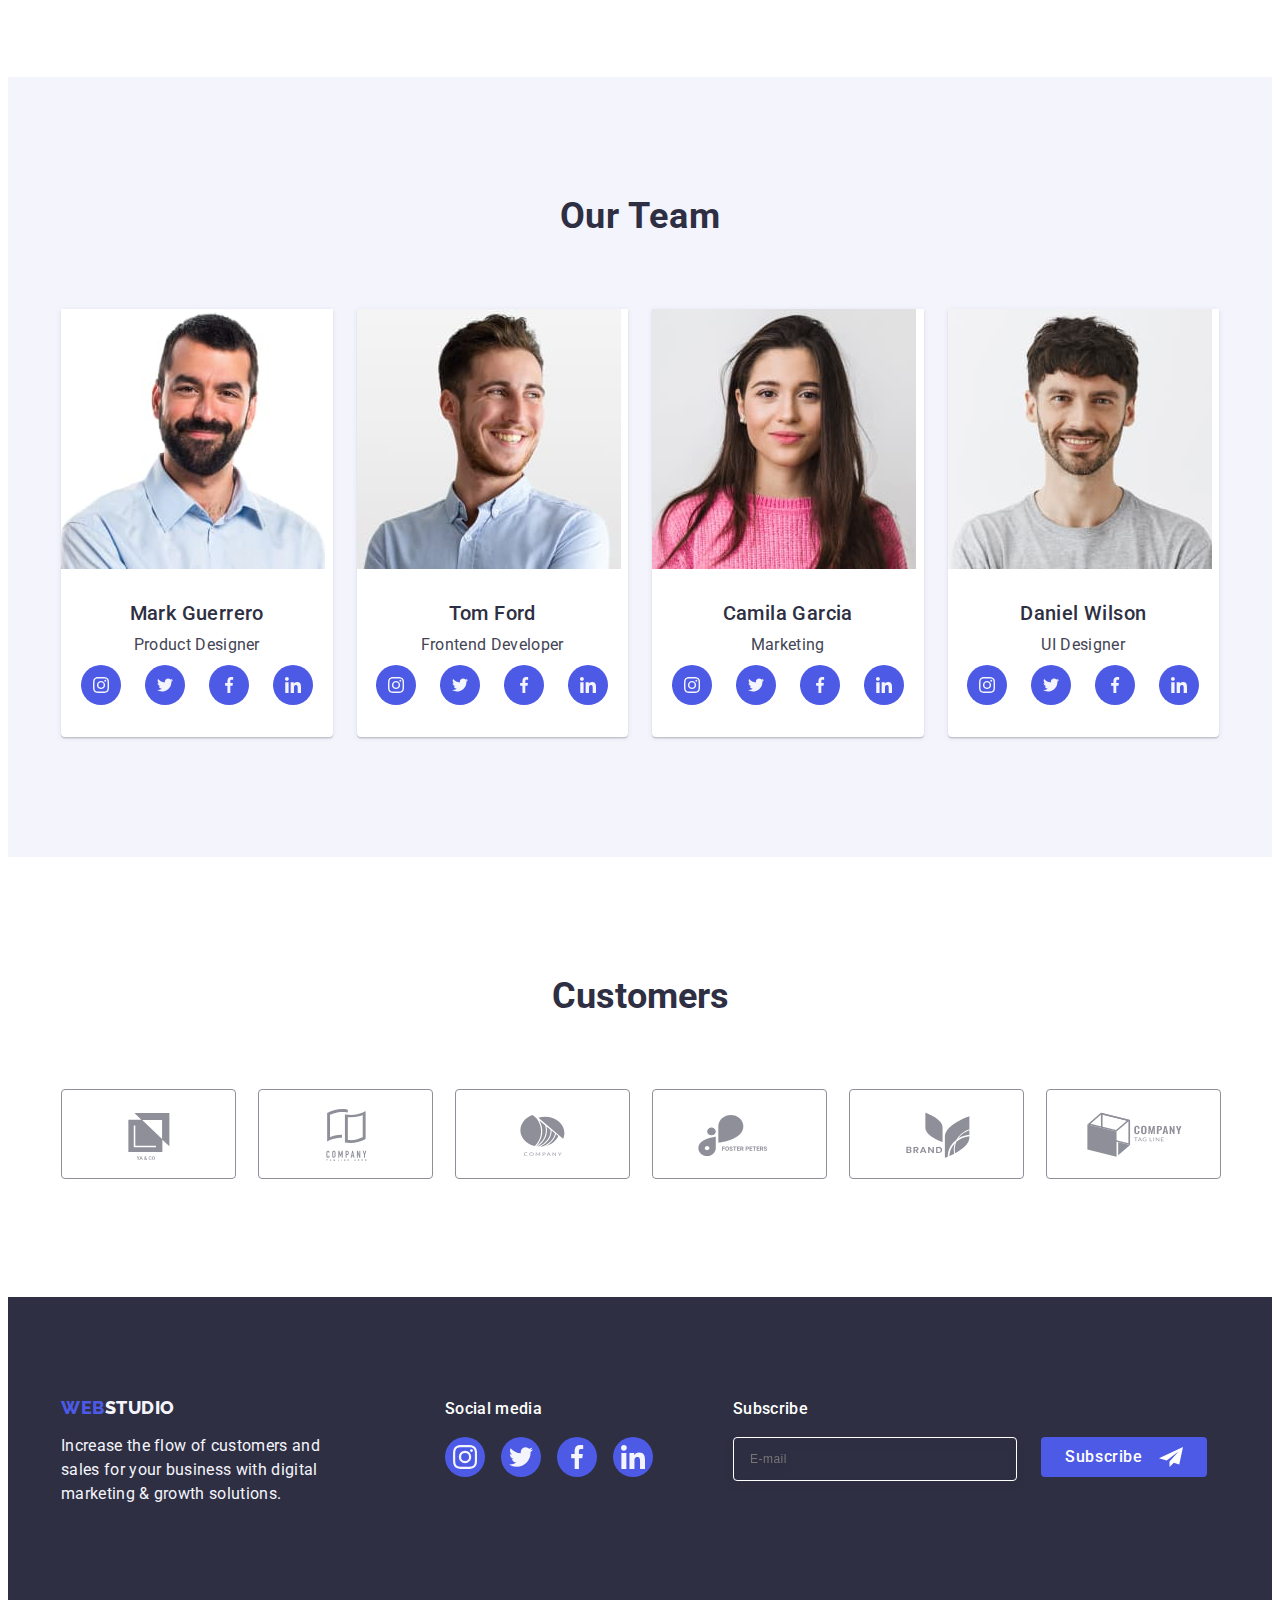
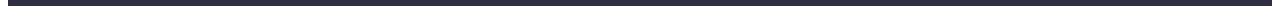
==== commit fab57e76: "add all" ====
--- a/index.html
+++ b/index.html
@@ -471,7 +471,7 @@
             <input  class="subscribe-input" name="emailaddress" type="email" placeholder="E-mail" /></label>
             <button class="subscribe-button" type="submit">Subscribe
 <svg class="subscribe-svg" width="24" height="24">
-  <use href="./images/icons.svg#icon-Frame-3-1">
+  <use href="./images/icons.svg#icon-Frame">
 
   </use>
 
@@ -506,7 +506,7 @@
       <div class="form-input-svg">
       <input class="form-input" id="user-name" name="user-name" type="text" />
        <svg class="form-svg" width="18" height="24">
-        <use class="use-person" href="./images/icons.svg#icon-person-black-18dp-1-1">
+        <use class="use-person" href="./images/icons.svg#icon-person-black">
         </use>
        </svg>
      </div>
@@ -519,7 +519,7 @@
       <div class="form-input-svg">
       <input class="form-input" id="user-phone" name="user-phone" type="text" />
        <svg class="form-svg" width="18" height="24">
-        <use href="./images/icons.svg#icon-phone-black-18dp-1-1">
+        <use href="./images/icons.svg#icon-phone-black">
         </use>
        </svg>
      </div>
@@ -530,7 +530,7 @@
       <div class="form-input-svg">
       <input class="form-input" id="user-email" name="user-email" type="text" />
        <svg class="form-svg" width="18" height="24">
-        <use href="./images/icons.svg#icon-email-black-18dp-1-1">
+        <use href="./images/icons.svg#icon-email-black">
         </use>
        </svg>
      </div>
@@ -544,13 +544,15 @@
 
     <div class="div-checkbox">
       <input  type="checkbox" class="input-checkbox visually-hidden" name="user-privacy" id="user-privacy" value="true">
-      <label  class="label-checkbox" for="user-privacy">I accept the terms and conditions of the <span class="span-checkbox">
-        <svg width="10" height="8">
-          <use href="./images/icons.svg#icon-Property-1click-1">
+      <label  class="label-checkbox" for="user-privacy"><span class="span-checkbox"><svg width="10" height="8">
+          <use href="./images/icons.svg#icon-Vector">
 
           </use>
-        </svg>
-      </span>
+        </svg></span>I accept the terms and conditions of the
+              
+     
+  
+    
       <a  class="checkbox-link" href="">Privacy Policy</a>
      </label>
 
--- a/css/styles.css
+++ b/css/styles.css
@@ -841,6 +841,8 @@
     align-items: center;
      justify-content: center;
       fill: transparent;
+      margin-right: 8px;
+
 }
 
 
